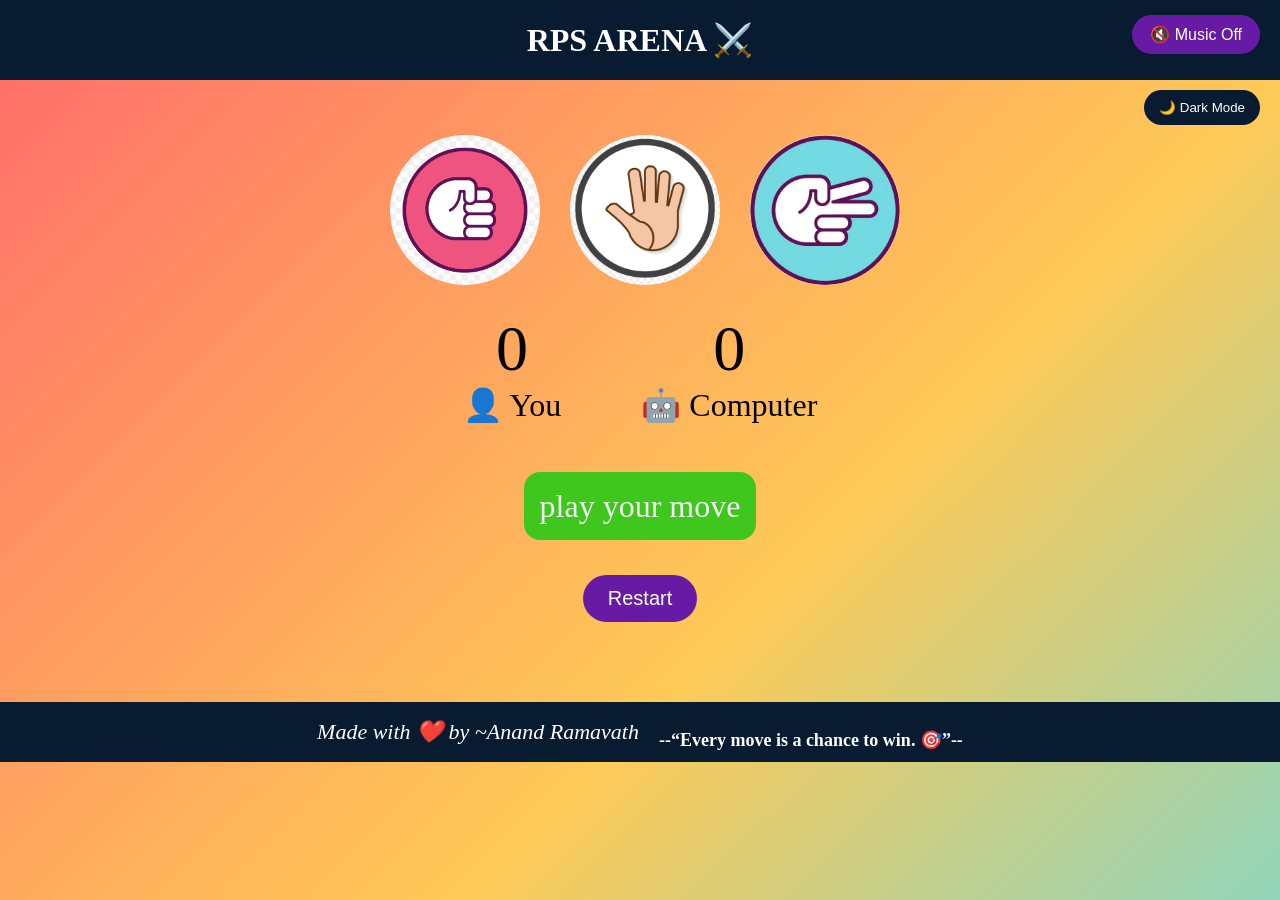
==== index.html @ cbeb41a8 "Add files via upload" ====
<!DOCTYPE html>
<html lang="en">
<head>
    <meta charset="UTF-8">
    <meta name="viewport" content="width=device-width, initial-scale=1.0">
    <title>ROck paper Scissors</title>
    <link rel="stylesheet" href="second.css">
</head>
<body>
    <h1>RPS ARENA ⚔️ </h1>
    
    <div class="choices">
        <div class="choice" id="rock" >
            <img src="/rock.png">

        </div>
        <div class="choice" id="paper">
            <img src="/paper.png">
        </div>
        <div class="choice" id="scissor">
            <img src="/scissor.jpg">
        </div>
    </div>
    <div class="score-board">
        <div class="score">
            <p id="user-score">0</p>
            <p>👤 You</p>
        </div>
        <div class="score">
            <p id="comp-score">0</p>
            <p>🤖 Computer</p>
        </div>
    </div>
    <div class="message-container">
       <p id="msg">play your move </p>
    </div>
    <div class="restart">
        <button><p id="restart-game"> Restart</p></button>
    </div>
    <nav class="bottom-nav">
    <div class="name">Made with ❤️ by ~Anand Ramavath</div>
    <br>
    <br>
    <p id="ana">--“Every move is a chance to win. 🎯”--</p>
    
</nav>
<button id="dark-mode">🌙 Dark Mode</button>
<button id="music-btn">🔇 Music Off</button>

<audio id="bg-music" loop>
    <source src="anand.mp3">
</audio>
<script src="second.js"></script>
</body>
</html>
---- second.css ----
* {
    margin: 0;
    padding: 0;
    text-align: center;
}
body {
    background: linear-gradient(
        135deg,
        #ff6b6b,
        #feca57,
        #48dbfb,
        #1dd1a1,
        #5f27cd,
        #ff9ff3,
        #ff6b6b
    );

    background-size: 400% 400%;
    animation: backgroundMove 12s ease infinite;
}

@keyframes backgroundMove {
    0% {
        background-position: 0% 50%;
    }

    25% {
        background-position: 50% 100%;
    }

    50% {
        background-position: 100% 50%;
    }

    75% {
        background-position: 50% 0%;
    }

    100% {
        background-position: 0% 50%;
    }
}
h1 {
    background-color: #081b31;
    color: #fff;
    height: 5rem;
    line-height: 5rem;
}

.choices {
    display: flex;
    justify-content: center;
    gap: 30px;
    margin-top: 50px;
}

.choice {
    height: 150px;
    width: 150px;
}

img {
    height: 150px;
    width: 150px;
    object-fit: cover;
    border-radius: 100%;
     transition: 0.5s;
    
     justify-content: center;
     padding: 5px;
}
.choice:hover img {
    box-shadow: 0 0 20px rgb(64, 33, 191);
}
.score-board{
    display: flex;
    justify-content: center;
    align-items: center;
    font-size: 2rem;
    gap: 5rem;
    margin-top: 2rem;
}
#user-score,#comp-score{
font-size: 4rem;

}
.message-container{
    margin-top: 4rem;
  
}
#msg{
    background-color: #40c71e;
    color: #f2f2f2;
    height: 5rem;
    font-size: 2rem;
    display: inline;
    padding: 1rem;
    border-radius: 1rem;
  
}
.bottom-nav {
    background-color: #081b31;
    color: white;
    height: 60px;
    display: flex;
    justify-content: center;
    align-items: center;
    margin-top: 80px;
    gap:10px
}
#ana{
    align-items: end;
    margin-top: 15px;
    font-size:18px;
    font-weight: bold;
   
}

.name {
    font-family: cursive;
    font-style: italic;
    font-size: 22px;
    text-align: right;
}
.restart {
    display: flex;
    justify-content: center;
    align-items: center;
    margin-top: 50px;
}

#restart-game {
    margin: 0;
    font-size: 20px;
  
}

button {
    border: none;
    border-radius: 25px;
    padding: 12px 25px;
    background-color: #671ba5;
    color: white;
   
    cursor: pointer;
}
#dark-mode {
    position: absolute;
    top: 90px;
    right: 20px;
    padding: 10px 15px;
    border: none;
    border-radius: 20px;
    background-color: #081b31;
    color: white;
    cursor: pointer;
}
.dark {
    background-color: #121212;
    color: white;
}

.dark .score-board {
    color: white;
}

.dark .message-container {
    color: white;
}

#music-btn {
    position: absolute;
    top: 15px;
    right: 20px;

    padding: 10px 18px;
    border: none;
    border-radius: 20px;

    background-color: #671ba5;
    color: white;

    font-size: 16px;
    cursor: pointer;
}

#music-btn:hover {
    transform: scale(1.05);
}
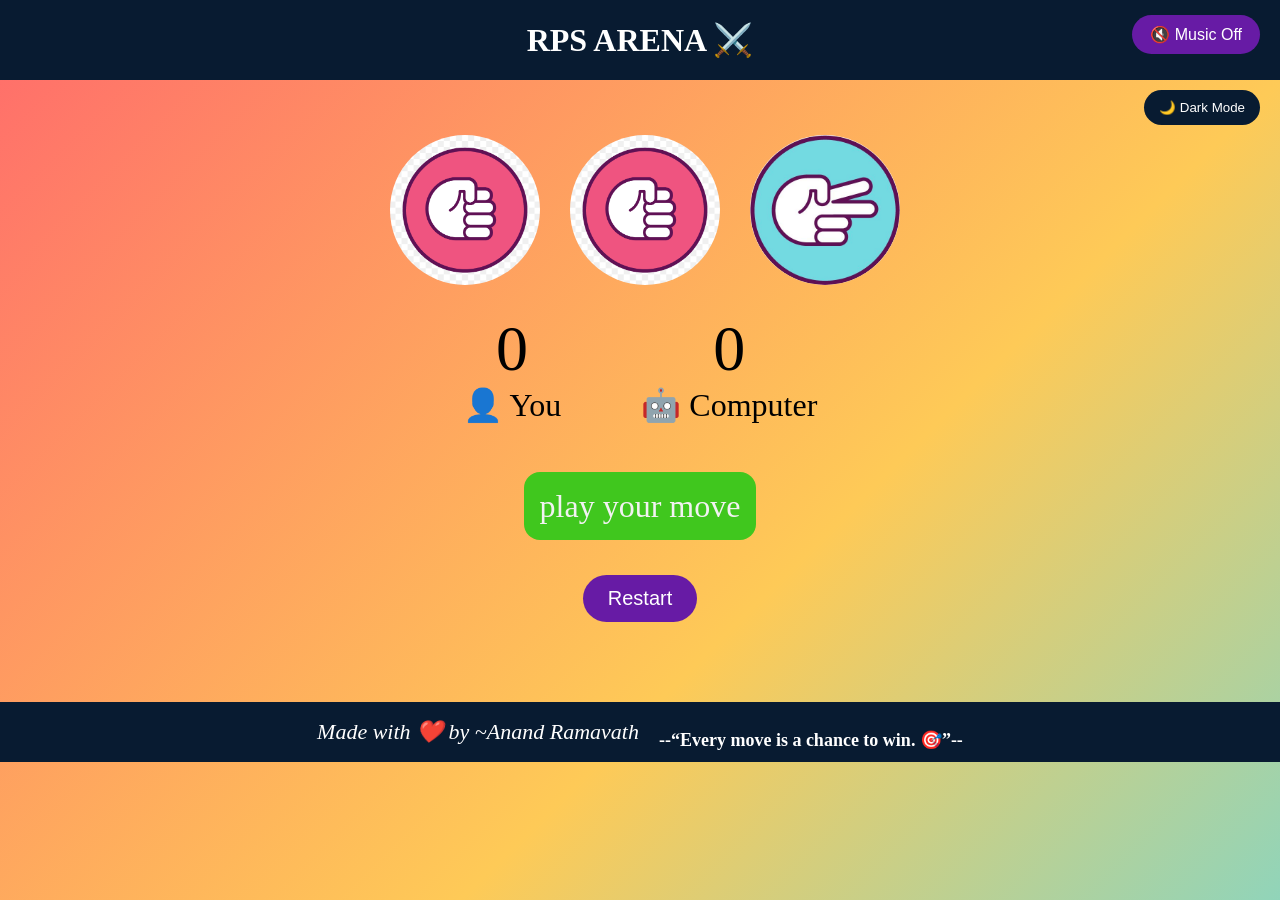
==== commit fa85f695: "image update" ====
--- a/index.html
+++ b/index.html
@@ -11,14 +11,14 @@
     
     <div class="choices">
         <div class="choice" id="rock" >
-            <img src="/rock.png">
+            <img src="rock.png">
 
         </div>
         <div class="choice" id="paper">
-            <img src="/paper.png">
+            <img src="rock.png">
         </div>
         <div class="choice" id="scissor">
-            <img src="/scissor.jpg">
+            <img src="scissor.jpg">
         </div>
     </div>
     <div class="score-board">
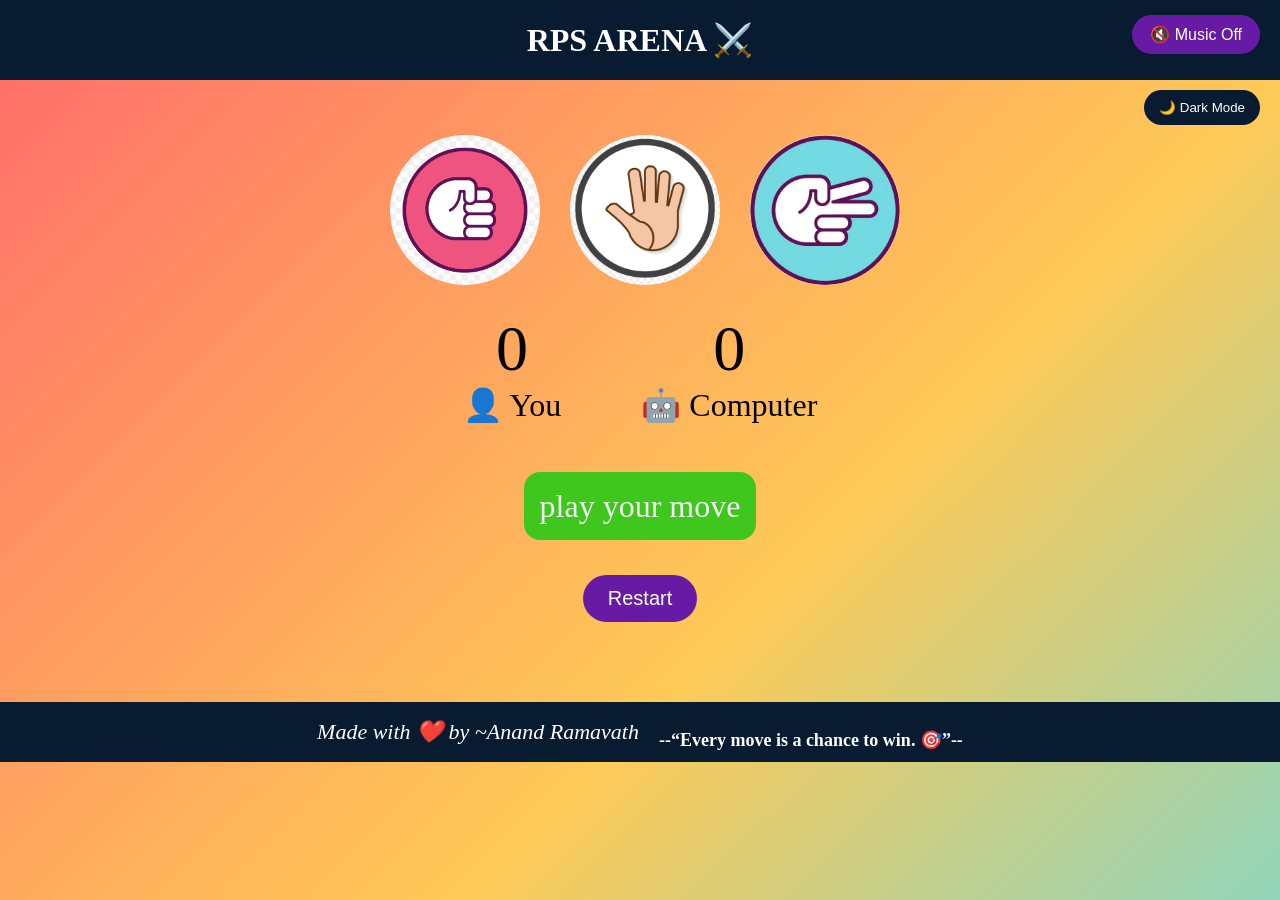
==== commit 08ebd6e3: "Update index.html" ====
--- a/index.html
+++ b/index.html
@@ -15,7 +15,7 @@
 
         </div>
         <div class="choice" id="paper">
-            <img src="rock.png">
+            <img src="paper.png">
         </div>
         <div class="choice" id="scissor">
             <img src="scissor.jpg">
@@ -52,4 +52,4 @@
 </audio>
 <script src="second.js"></script>
 </body>
-</html>+</html>
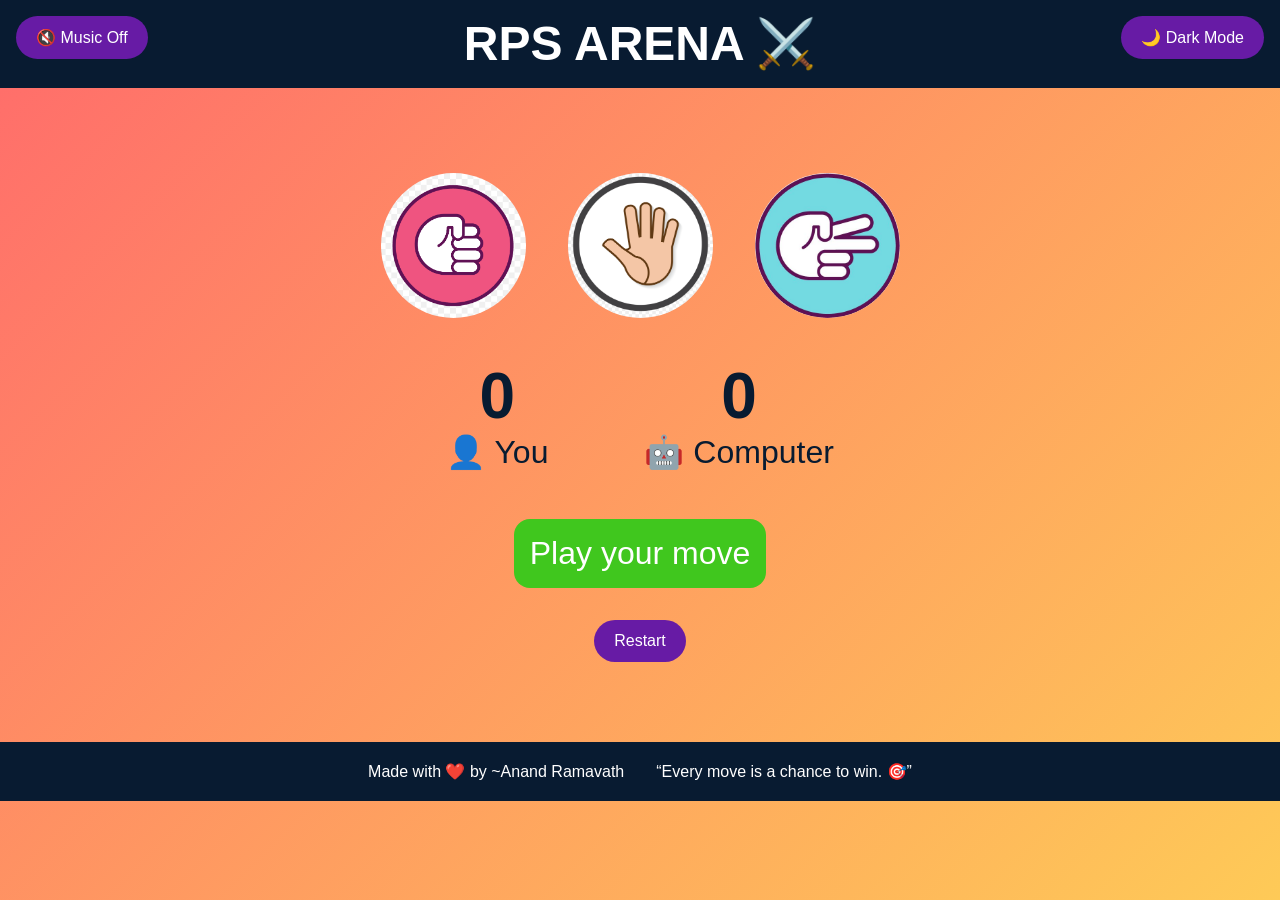
==== commit 04564419: "Make game responsive" ====
--- a/index.html
+++ b/index.html
@@ -1,55 +1,60 @@
-<!DOCTYPE html>
-<html lang="en">
-<head>
-    <meta charset="UTF-8">
-    <meta name="viewport" content="width=device-width, initial-scale=1.0">
-    <title>ROck paper Scissors</title>
-    <link rel="stylesheet" href="second.css">
-</head>
-<body>
-    <h1>RPS ARENA ⚔️ </h1>
-    
-    <div class="choices">
-        <div class="choice" id="rock" >
-            <img src="rock.png">
-
-        </div>
-        <div class="choice" id="paper">
-            <img src="paper.png">
-        </div>
-        <div class="choice" id="scissor">
-            <img src="scissor.jpg">
-        </div>
-    </div>
-    <div class="score-board">
-        <div class="score">
-            <p id="user-score">0</p>
-            <p>👤 You</p>
-        </div>
-        <div class="score">
-            <p id="comp-score">0</p>
-            <p>🤖 Computer</p>
-        </div>
-    </div>
-    <div class="message-container">
-       <p id="msg">play your move </p>
-    </div>
-    <div class="restart">
-        <button><p id="restart-game"> Restart</p></button>
-    </div>
-    <nav class="bottom-nav">
-    <div class="name">Made with ❤️ by ~Anand Ramavath</div>
-    <br>
-    <br>
-    <p id="ana">--“Every move is a chance to win. 🎯”--</p>
-    
-</nav>
-<button id="dark-mode">🌙 Dark Mode</button>
-<button id="music-btn">🔇 Music Off</button>
-
-<audio id="bg-music" loop>
-    <source src="anand.mp3">
-</audio>
-<script src="second.js"></script>
-</body>
-</html>
+<!DOCTYPE html>
+<html lang="en">
+<head>
+    <meta charset="UTF-8">
+    <meta name="viewport" content="width=device-width, initial-scale=1.0">
+    <title>Rock Paper Scissors</title>
+    <link rel="stylesheet" href="second.css">
+</head>
+<body>
+    <header>
+        <h1>RPS ARENA ⚔️</h1>
+        <button id="music-btn" type="button">🔇 Music Off</button>
+        <button id="dark-mode" type="button">🌙 Dark Mode</button>
+    </header>
+
+    <main>
+        <section class="choices" aria-label="Choose your move">
+            <button class="choice" id="rock" type="button">
+                <img src="rock.png" alt="Rock">
+            </button>
+            <button class="choice" id="paper" type="button">
+                <img src="paper.png" alt="Paper">
+            </button>
+            <button class="choice" id="scissor" type="button">
+                <img src="scissor.jpg" alt="Scissors">
+            </button>
+        </section>
+
+        <section class="score-board">
+            <div class="score">
+                <p id="user-score">0</p>
+                <p>👤 You</p>
+            </div>
+            <div class="score">
+                <p id="comp-score">0</p>
+                <p>🤖 Computer</p>
+            </div>
+        </section>
+
+        <div class="message-container">
+            <p id="msg">Play your move</p>
+        </div>
+
+        <button class="restart" id="restart-game" type="button">
+            Restart
+        </button>
+    </main>
+
+    <footer class="bottom-nav">
+        <p>Made with ❤️ by ~Anand Ramavath</p>
+        <p>“Every move is a chance to win. 🎯”</p>
+    </footer>
+
+    <audio id="bg-music" loop>
+        <source src="anand.mp3" type="audio/mpeg">
+    </audio>
+
+    <script src="second.js"></script>
+</body>
+</html>
--- a/second.css
+++ b/second.css
@@ -1,189 +1,175 @@
-* {
-    margin: 0;
-    padding: 0;
-    text-align: center;
-}
-body {
-    background: linear-gradient(
-        135deg,
-        #ff6b6b,
-        #feca57,
-        #48dbfb,
-        #1dd1a1,
-        #5f27cd,
-        #ff9ff3,
-        #ff6b6b
-    );
-
-    background-size: 400% 400%;
-    animation: backgroundMove 12s ease infinite;
-}
-
-@keyframes backgroundMove {
-    0% {
-        background-position: 0% 50%;
-    }
-
-    25% {
-        background-position: 50% 100%;
-    }
-
-    50% {
-        background-position: 100% 50%;
-    }
-
-    75% {
-        background-position: 50% 0%;
-    }
-
-    100% {
-        background-position: 0% 50%;
-    }
-}
-h1 {
-    background-color: #081b31;
-    color: #fff;
-    height: 5rem;
-    line-height: 5rem;
-}
-
-.choices {
-    display: flex;
-    justify-content: center;
-    gap: 30px;
-    margin-top: 50px;
-}
-
-.choice {
-    height: 150px;
-    width: 150px;
-}
-
-img {
-    height: 150px;
-    width: 150px;
-    object-fit: cover;
-    border-radius: 100%;
-     transition: 0.5s;
-    
-     justify-content: center;
-     padding: 5px;
-}
-.choice:hover img {
-    box-shadow: 0 0 20px rgb(64, 33, 191);
-}
-.score-board{
-    display: flex;
-    justify-content: center;
-    align-items: center;
-    font-size: 2rem;
-    gap: 5rem;
-    margin-top: 2rem;
-}
-#user-score,#comp-score{
-font-size: 4rem;
-
-}
-.message-container{
-    margin-top: 4rem;
-  
-}
-#msg{
-    background-color: #40c71e;
-    color: #f2f2f2;
-    height: 5rem;
-    font-size: 2rem;
-    display: inline;
-    padding: 1rem;
-    border-radius: 1rem;
-  
-}
-.bottom-nav {
-    background-color: #081b31;
-    color: white;
-    height: 60px;
-    display: flex;
-    justify-content: center;
-    align-items: center;
-    margin-top: 80px;
-    gap:10px
-}
-#ana{
-    align-items: end;
-    margin-top: 15px;
-    font-size:18px;
-    font-weight: bold;
-   
-}
-
-.name {
-    font-family: cursive;
-    font-style: italic;
-    font-size: 22px;
-    text-align: right;
-}
-.restart {
-    display: flex;
-    justify-content: center;
-    align-items: center;
-    margin-top: 50px;
-}
-
-#restart-game {
-    margin: 0;
-    font-size: 20px;
-  
-}
-
-button {
-    border: none;
-    border-radius: 25px;
-    padding: 12px 25px;
-    background-color: #671ba5;
-    color: white;
-   
-    cursor: pointer;
-}
-#dark-mode {
-    position: absolute;
-    top: 90px;
-    right: 20px;
-    padding: 10px 15px;
-    border: none;
-    border-radius: 20px;
-    background-color: #081b31;
-    color: white;
-    cursor: pointer;
-}
-.dark {
-    background-color: #121212;
-    color: white;
-}
-
-.dark .score-board {
-    color: white;
-}
-
-.dark .message-container {
-    color: white;
-}
-
-#music-btn {
-    position: absolute;
-    top: 15px;
-    right: 20px;
-
-    padding: 10px 18px;
-    border: none;
-    border-radius: 20px;
-
-    background-color: #671ba5;
-    color: white;
-
-    font-size: 16px;
-    cursor: pointer;
-}
-
-#music-btn:hover {
-    transform: scale(1.05);
+* {
+    box-sizing: border-box;
+    margin: 0;
+    padding: 0;
+}
+
+body {
+    min-height: 100vh;
+    text-align: center;
+    font-family: Arial, sans-serif;
+    color: #081b31;
+    background: linear-gradient(135deg, #ff6b6b, #feca57, #48dbfb, #1dd1a1, #5f27cd);
+    background-size: 400% 400%;
+    animation: backgroundMove 12s ease infinite;
+}
+
+@keyframes backgroundMove {
+    0%, 100% { background-position: 0% 50%; }
+    50% { background-position: 100% 50%; }
+}
+
+header {
+    position: relative;
+    padding-bottom: 1rem;
+}
+
+h1 {
+    min-height: 5rem;
+    padding: 1rem 8rem;
+    display: flex;
+    align-items: center;
+    justify-content: center;
+    background: #081b31;
+    color: white;
+    font-size: clamp(1.6rem, 7vw, 3rem);
+}
+
+button {
+    border: 0;
+    border-radius: 25px;
+    padding: 0.75rem 1.25rem;
+    background: #671ba5;
+    color: white;
+    font-size: 1rem;
+    cursor: pointer;
+    touch-action: manipulation;
+}
+
+button:focus-visible {
+    outline: 3px solid white;
+    outline-offset: 3px;
+}
+
+#dark-mode,
+#music-btn {
+    position: absolute;
+    top: 1rem;
+    font-size: clamp(0.7rem, 2.5vw, 1rem);
+}
+
+#dark-mode { right: 1rem; }
+#music-btn { left: 1rem; }
+
+.choices {
+    display: flex;
+    justify-content: center;
+    gap: clamp(0.75rem, 5vw, 2rem);
+    margin: clamp(2rem, 8vw, 4rem) 1rem 0;
+}
+
+.choice {
+    width: clamp(85px, 25vw, 155px);
+    aspect-ratio: 1;
+    padding: 5px;
+    border-radius: 50%;
+    background: transparent;
+    transition: transform 0.2s, box-shadow 0.2s;
+}
+
+.choice:hover,
+.choice:active {
+    transform: scale(1.08);
+    box-shadow: 0 0 20px #4021bf;
+}
+
+.choice img {
+    width: 100%;
+    height: 100%;
+    border-radius: 50%;
+    object-fit: cover;
+}
+
+.score-board {
+    display: flex;
+    justify-content: center;
+    gap: clamp(2rem, 12vw, 6rem);
+    margin: 2rem 1rem;
+    font-size: clamp(1rem, 4vw, 2rem);
+}
+
+#user-score,
+#comp-score {
+    font-size: clamp(2.5rem, 12vw, 4rem);
+    font-weight: bold;
+}
+
+.message-container {
+    min-height: 5rem;
+    padding: 1rem;
+}
+
+#msg {
+    display: inline-block;
+    max-width: 90%;
+    padding: 1rem;
+    border-radius: 1rem;
+    background: #40c71e;
+    color: white;
+    font-size: clamp(1rem, 5vw, 2rem);
+}
+
+.restart {
+    margin: 1rem auto 0;
+}
+
+.bottom-nav {
+    display: flex;
+    flex-wrap: wrap;
+    justify-content: center;
+    gap: 0.75rem 2rem;
+    margin-top: clamp(3rem, 10vw, 5rem);
+    padding: 1.25rem;
+    background: #081b31;
+    color: white;
+    font-size: clamp(0.75rem, 3vw, 1rem);
+}
+
+.dark {
+    background: #121212;
+    color: white;
+}
+
+.dark h1,
+.dark .bottom-nav {
+    background: #050505;
+}
+
+@media (max-width: 480px) {
+    h1 {
+        padding: 4rem 1rem 1rem;
+    }
+
+    #dark-mode,
+    #music-btn {
+        top: 0.75rem;
+        padding: 0.55rem 0.7rem;
+    }
+
+    .choices {
+        gap: 0.5rem;
+    }
+
+    .choice {
+        width: 28vw;
+        max-width: 110px;
+    }
+
+    .score-board {
+        gap: 2rem;
+    }
+
+    .bottom-nav {
+        flex-direction: column;
+    }
 }
